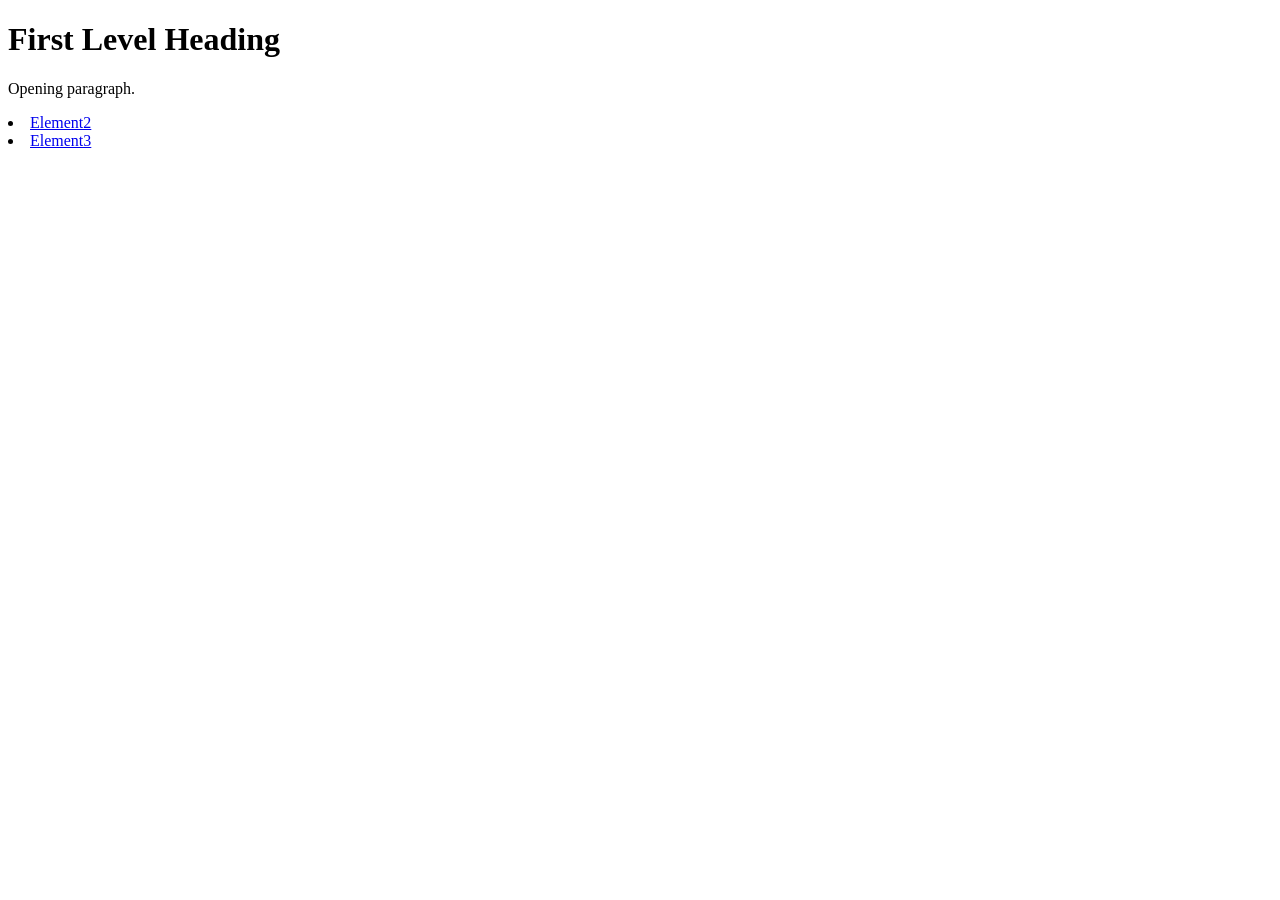
==== index.html @ 9caffaa0 "a" ====
<!DOCTYPE html>
<html>
    <head>
        <title>Page Title</title>
    </head>
    <body>
        <h1>First Level Heading</h1>
        <p>Opening paragraph.</p>
         <li class="nav-item">
          <a class="nav-link" href="./element2/index.html">Element2</a>
        </li>
        <li class="nav-item">
          <a class="nav-link" href="./element3/index.html">Element3</a>
        </li>
    </body>
</html>
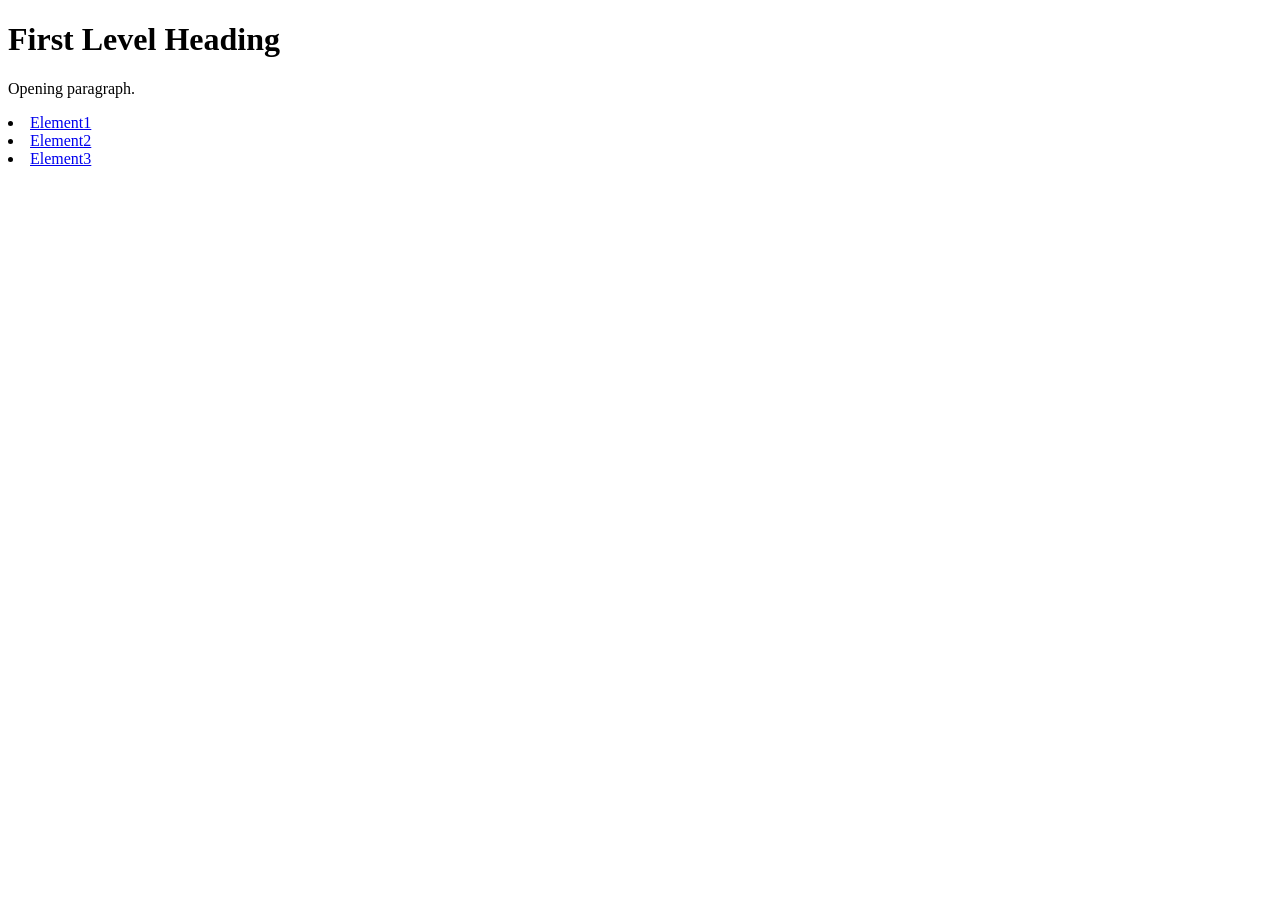
==== commit c1f3ac96: "a" ====
--- a/index.html
+++ b/index.html
@@ -7,6 +7,9 @@
         <h1>First Level Heading</h1>
         <p>Opening paragraph.</p>
          <li class="nav-item">
+          <a class="nav-link" href="./element1/index.html">Element1</a>
+        </li>
+         <li class="nav-item">
           <a class="nav-link" href="./element2/index.html">Element2</a>
         </li>
         <li class="nav-item">
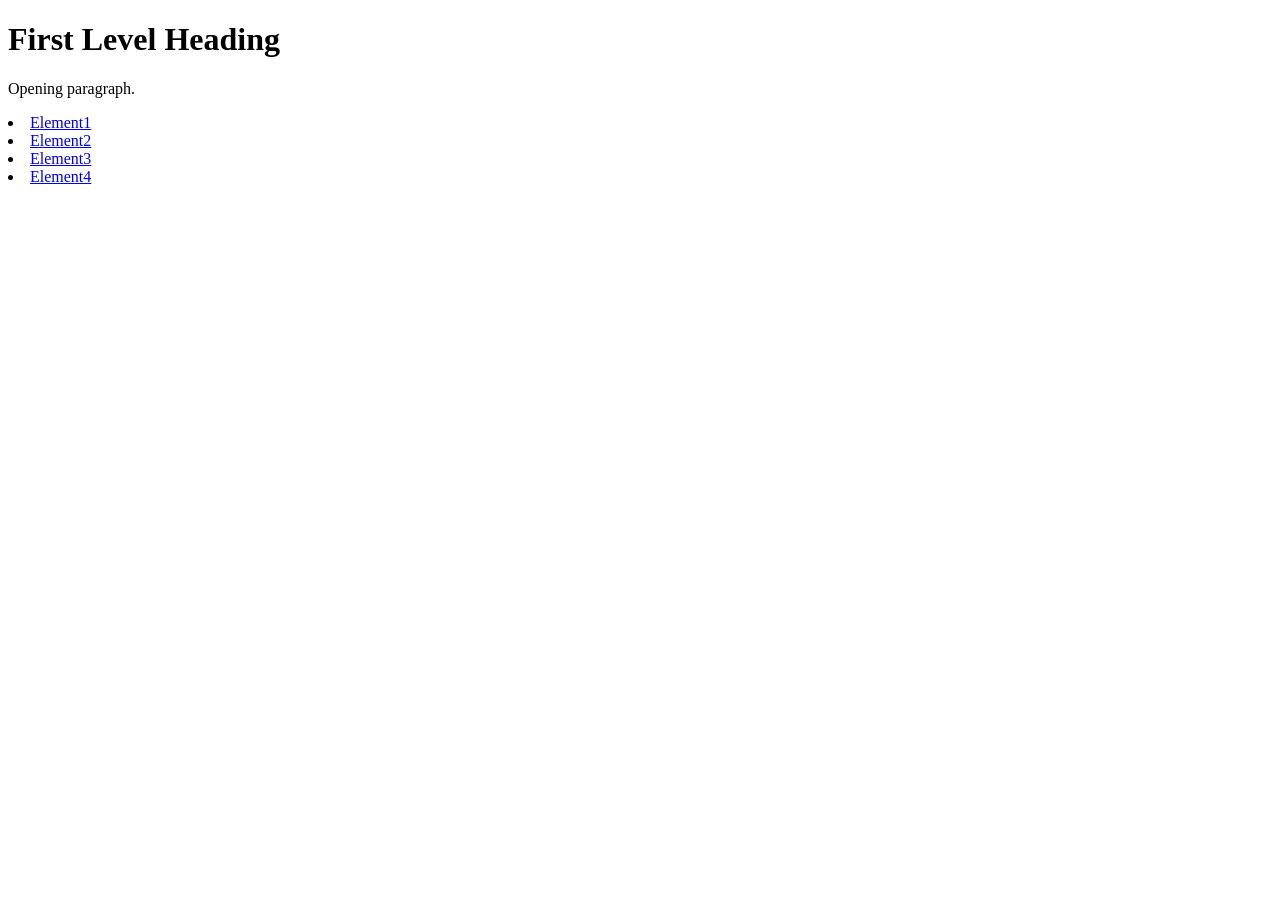
==== commit a217cc1b: "a" ====
--- a/index.html
+++ b/index.html
@@ -15,5 +15,8 @@
         <li class="nav-item">
           <a class="nav-link" href="./element3/index.html">Element3</a>
         </li>
+         <li class="nav-item">
+          <a class="nav-link" href="./element4/index.html">Element4</a>
+        </li>
     </body>
 </html>
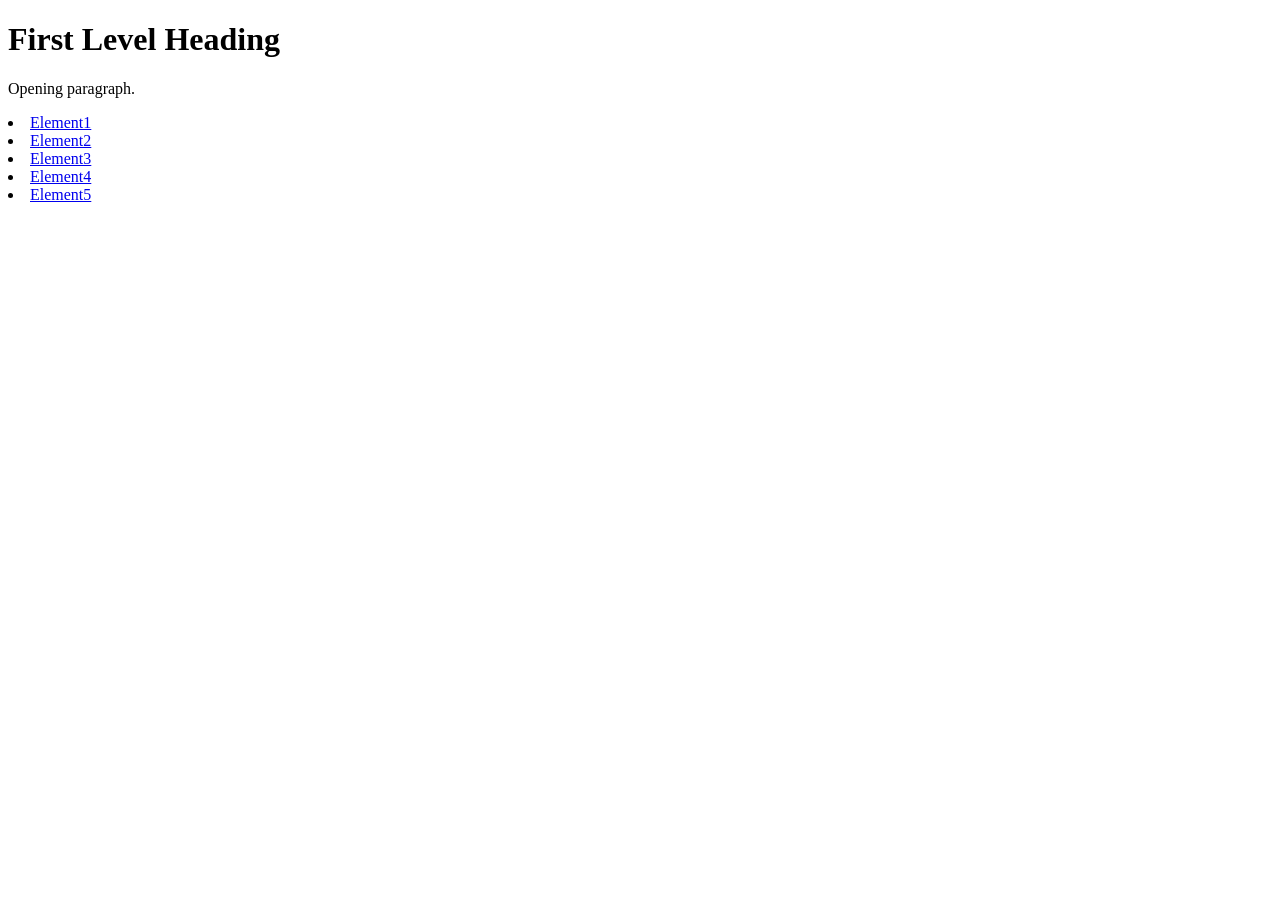
==== commit 80e8e758: "a" ====
--- a/index.html
+++ b/index.html
@@ -18,5 +18,8 @@
          <li class="nav-item">
           <a class="nav-link" href="./element4/index.html">Element4</a>
         </li>
+         <li class="nav-item">
+          <a class="nav-link" href="./element5/index.html">Element5</a>
+        </li>
     </body>
 </html>
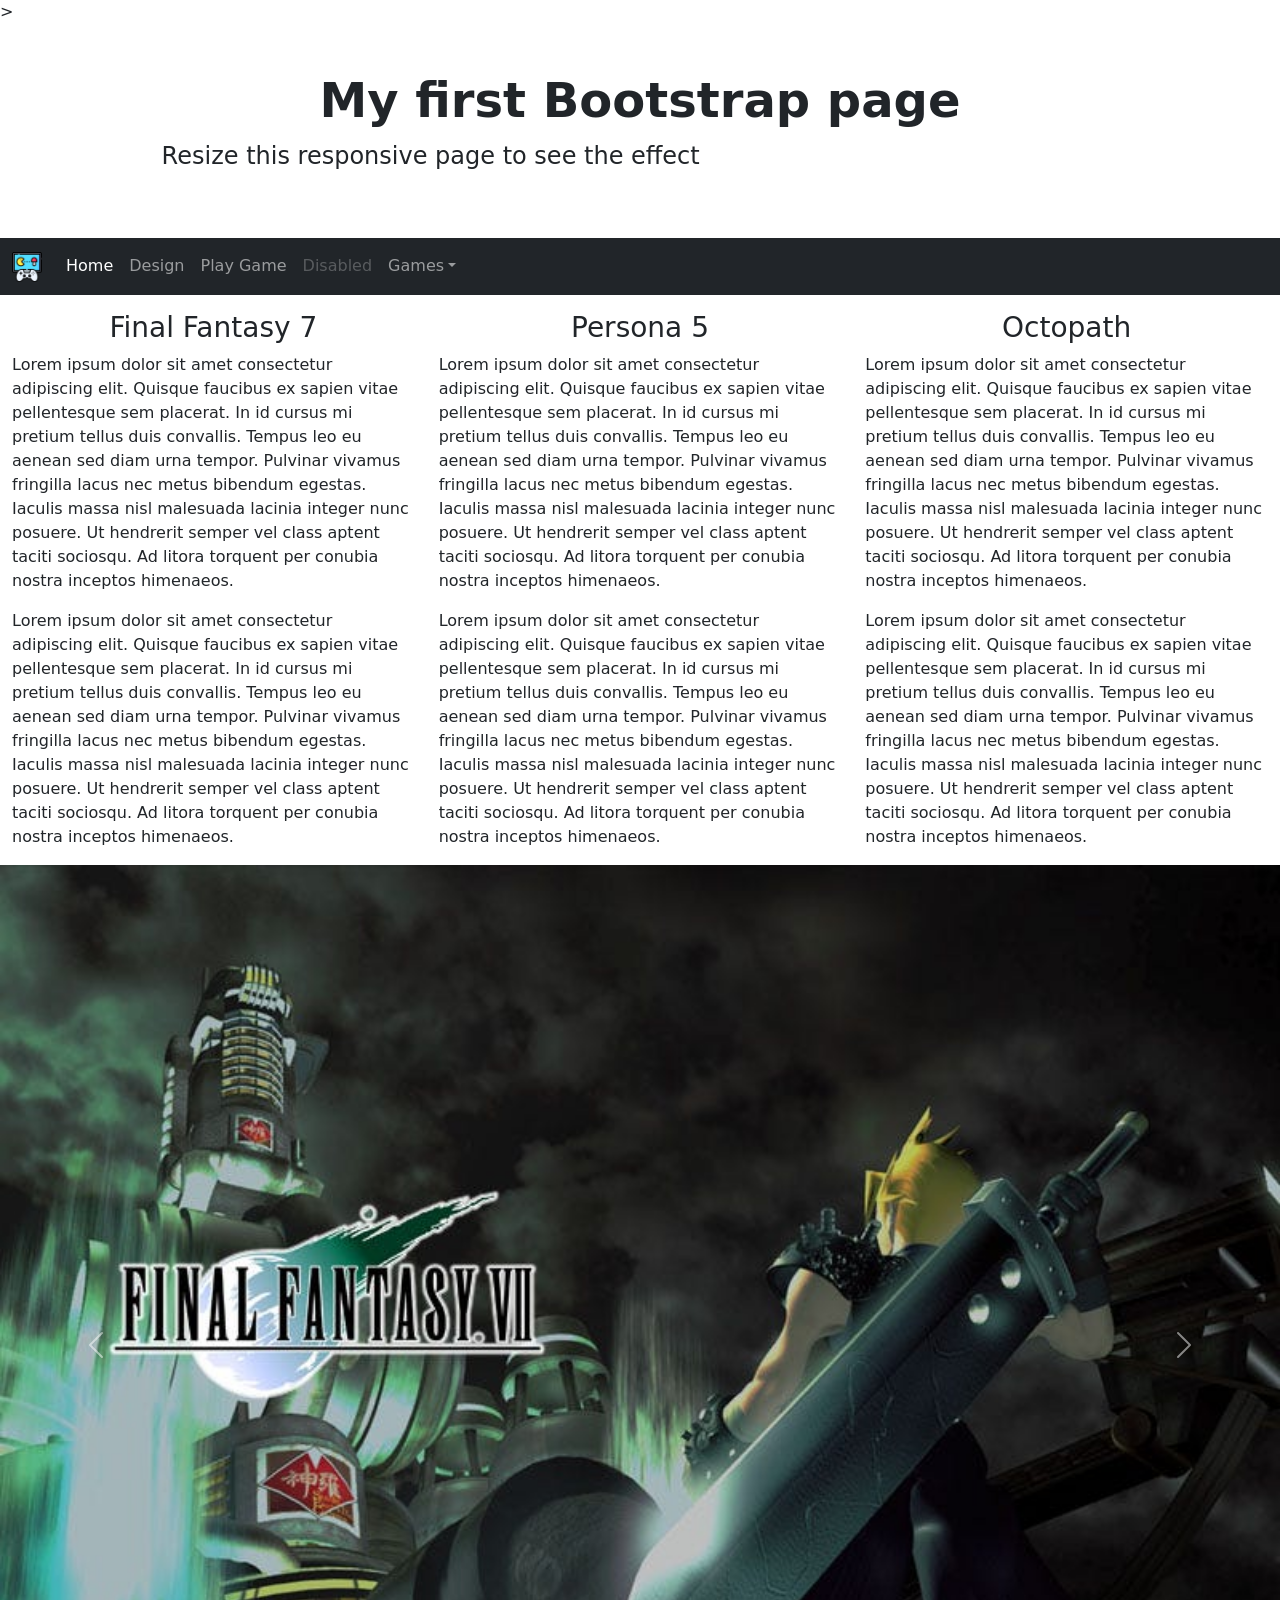
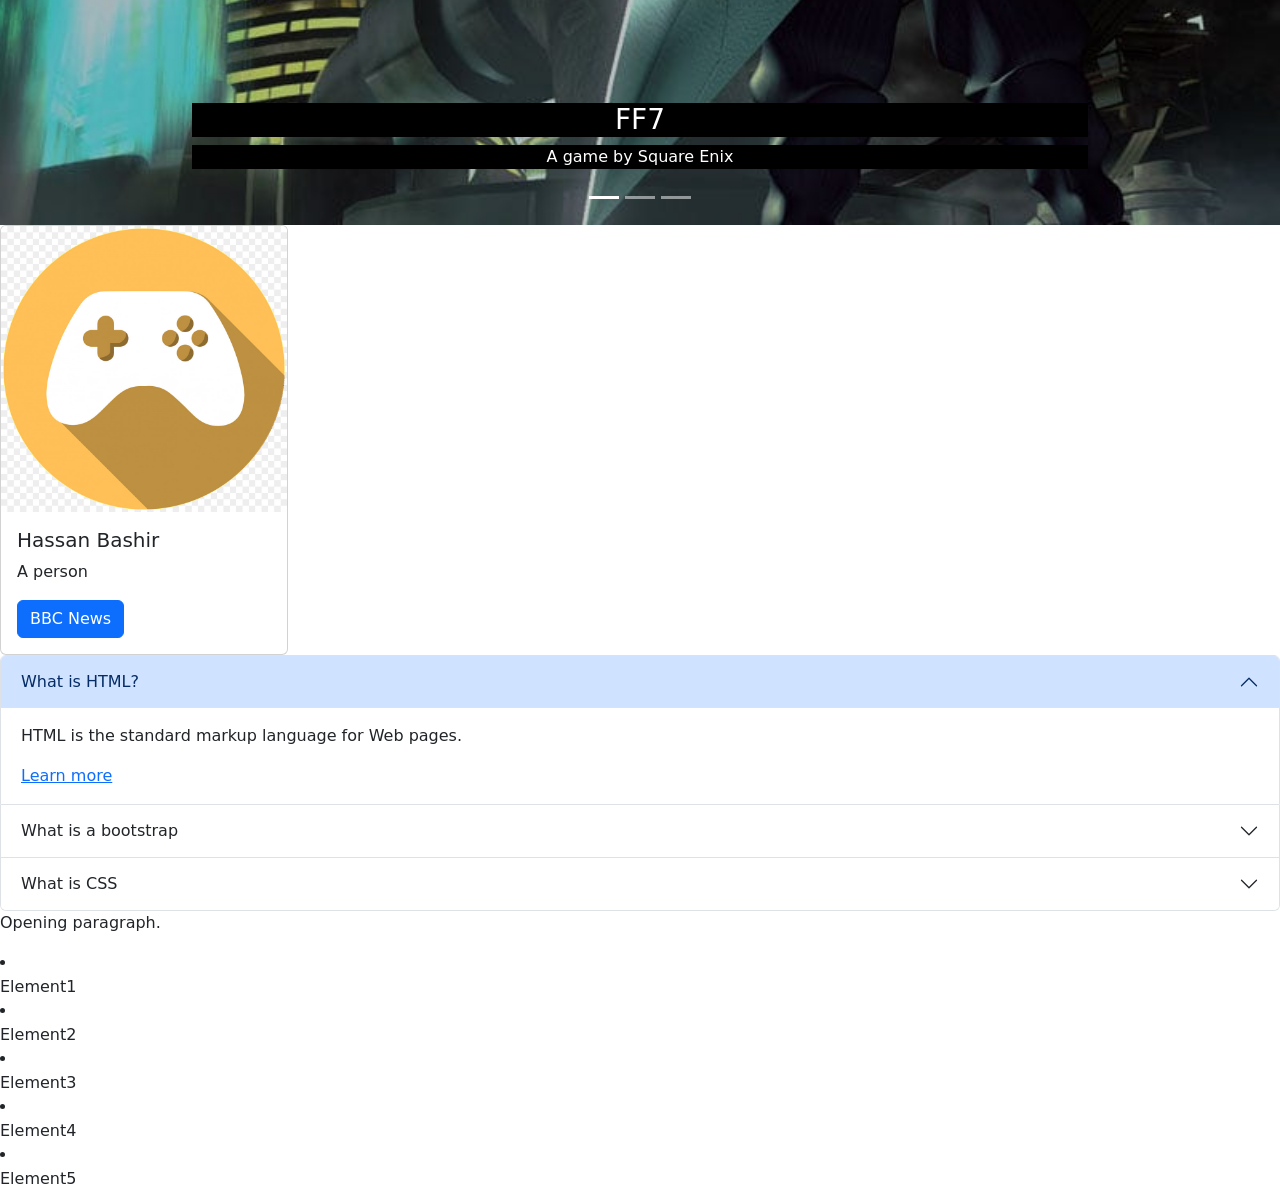
==== commit 73670f99: "a" ====
--- a/index.html
+++ b/index.html
@@ -1,11 +1,158 @@
 <!DOCTYPE html>
-<html>
-    <head>
-        <title>Page Title</title>
-    </head>
-    <body>
-        <h1>First Level Heading</h1>
-        <p>Opening paragraph.</p>
+><head>
+    <title>Bootstrap Demo </title>
+    <link href="https://cdn.jsdelivr.net/npm/bootstrap@5.3.8/dist/css/bootstrap.min.css" rel="stylesheet" integrity="sha384-sRIl4kxILFvY47J16cr9ZwB07vP4J8+LH7qKQnuqkuIAvNWLzeN8tE5YBujZqJLB" crossorigin="anonymous">
+     <script src="https://cdn.jsdelivr.net/npm/bootstrap@5.3.8/dist/js/bootstrap.bundle.min.js" integrity="sha384-FKyoEForCGlyvwx9Hj09JcYn3nv7wiPVlz7YYwJrWVcXK/BmnVDxM+D2scQbITxI" crossorigin="anonymous"></script>
+</head>
+<body>
+<div class = "container-fluid py-5 text-start text-sm-center" >
+<h1 class="fw-bold display-5" >My first Bootstrap page</h1>
+<p class="col-md-8 fs-4">Resize this responsive page to see the effect</p>
+
+</div>
+<nav class="navbar navbar-expand-xl navbar-dark bg-dark">
+  <div class="container-fluid">
+    <a class="navbar-brand" href="#"><img src="assets/icon.png" alt="logo" width = "30" height="30"></a>
+    <button class="navbar-toggler" type="button" data-bs-toggle="collapse" data-bs-target="#navbarNav" aria-controls="navbarNav" aria-expanded="false" aria-label="Toggle navigation">
+      <span class="navbar-toggler-icon"></span>
+    </button>
+    <div class="collapse navbar-collapse" id="navbarNav">
+      <ul class="navbar-nav">
+        <li class="nav-item">
+          <a class="nav-link active" aria-current="page" href="#">Home</a>
+        </li>
+        <li class="nav-item">
+          <a class="nav-link" href="#">Design</a>
+        </li>
+        <li class="nav-item">
+          <a class="nav-link" href="./elements/element3/index.html">Play Game</a>
+        </li>
+        <li class="nav-item">
+          <a class="nav-link disabled" aria-disabled="true">Disabled</a>
+        </li>
+        <li class="nav-item dropdown">
+          <a class="nav-link dropdown-toggle"href="#" id="navbarDropdownMenuLink" role="button" data-bs-toggle="dropdown"aria-expanded="false">Games</a>
+          <ul class="dropdown-menu">
+                <li><a class = "dropdown-item" href = "#">Final Fantasy 7</a></li>
+                <li><a class="dropdown-item" href="#">Persona 5</a></li>
+                <li><a class="dropdown-item" href="#">Octopath</a></li>
+          </ul>
+        </li>
+      </ul>
+    </div>
+  </div>
+</nav>
+<div class = "container-fluid mt-3">
+ <div class="row align-items-start">
+    <div class="col-sm-4">
+      <h3 style = "text-align:center;">Final Fantasy 7</h3>
+      <p>Lorem ipsum dolor sit amet consectetur adipiscing elit. Quisque faucibus ex sapien vitae pellentesque sem placerat. In id cursus mi pretium tellus duis convallis. Tempus leo eu aenean sed diam urna tempor. Pulvinar vivamus fringilla lacus nec metus bibendum egestas. Iaculis massa nisl malesuada lacinia integer nunc posuere. Ut hendrerit semper vel class aptent taciti sociosqu. Ad litora torquent per conubia nostra inceptos himenaeos.</p>
+      <p>Lorem ipsum dolor sit amet consectetur adipiscing elit. Quisque faucibus ex sapien vitae pellentesque sem placerat. In id cursus mi pretium tellus duis convallis. Tempus leo eu aenean sed diam urna tempor. Pulvinar vivamus fringilla lacus nec metus bibendum egestas. Iaculis massa nisl malesuada lacinia integer nunc posuere. Ut hendrerit semper vel class aptent taciti sociosqu. Ad litora torquent per conubia nostra inceptos himenaeos.</p>
+
+    </div>
+    <div class="col-sm-4">
+        <h3 style = "text-align:center;">Persona 5</h3>
+       <p>Lorem ipsum dolor sit amet consectetur adipiscing elit. Quisque faucibus ex sapien vitae pellentesque sem placerat. In id cursus mi pretium tellus duis convallis. Tempus leo eu aenean sed diam urna tempor. Pulvinar vivamus fringilla lacus nec metus bibendum egestas. Iaculis massa nisl malesuada lacinia integer nunc posuere. Ut hendrerit semper vel class aptent taciti sociosqu. Ad litora torquent per conubia nostra inceptos himenaeos.</p>
+      <p>Lorem ipsum dolor sit amet consectetur adipiscing elit. Quisque faucibus ex sapien vitae pellentesque sem placerat. In id cursus mi pretium tellus duis convallis. Tempus leo eu aenean sed diam urna tempor. Pulvinar vivamus fringilla lacus nec metus bibendum egestas. Iaculis massa nisl malesuada lacinia integer nunc posuere. Ut hendrerit semper vel class aptent taciti sociosqu. Ad litora torquent per conubia nostra inceptos himenaeos.</p>
+    </div>
+    <div class="col-sm-4">
+        <h3 style = "text-align:center;">Octopath</h3>
+       <p>Lorem ipsum dolor sit amet consectetur adipiscing elit. Quisque faucibus ex sapien vitae pellentesque sem placerat. In id cursus mi pretium tellus duis convallis. Tempus leo eu aenean sed diam urna tempor. Pulvinar vivamus fringilla lacus nec metus bibendum egestas. Iaculis massa nisl malesuada lacinia integer nunc posuere. Ut hendrerit semper vel class aptent taciti sociosqu. Ad litora torquent per conubia nostra inceptos himenaeos.</p>
+      <p>Lorem ipsum dolor sit amet consectetur adipiscing elit. Quisque faucibus ex sapien vitae pellentesque sem placerat. In id cursus mi pretium tellus duis convallis. Tempus leo eu aenean sed diam urna tempor. Pulvinar vivamus fringilla lacus nec metus bibendum egestas. Iaculis massa nisl malesuada lacinia integer nunc posuere. Ut hendrerit semper vel class aptent taciti sociosqu. Ad litora torquent per conubia nostra inceptos himenaeos.</p>
+    </div>
+  </div>
+</div>
+<div id="carouselExampleCaptions" class="carousel slide">
+  <div class="carousel-indicators">
+    <button type="button" data-bs-target="#carouselExampleCaptions" data-bs-slide-to="0" class="active" aria-current="true" aria-label="Slide 1"></button>
+    <button type="button" data-bs-target="#carouselExampleCaptions" data-bs-slide-to="1" aria-label="Slide 2"></button>
+    <button type="button" data-bs-target="#carouselExampleCaptions" data-bs-slide-to="2" aria-label="Slide 3"></button>
+  </div>
+  <div class="carousel-inner">
+    <div class="carousel-item active">
+      <img src="assets/FF7.jpg" class="d-block w-100" alt="Fortnite image">
+      <div class="carousel-caption d-none d-md-block">
+        <h3 style = "background-color: black;">FF7</h3>
+        <p style = "background-color: black;">A game by Square Enix</p>
+      </div>
+    </div>
+    <div class="carousel-item">
+      <img src="assets/P5.jpg" class="d-block w-100" alt="Ratchet and Clank image">
+      <div class="carousel-caption d-none d-md-block">
+        <h3 style = "background-color: black;">Peronsa 5</h3>
+        <p style = "background-color: black;">A game by Atlus</p>
+      </div>
+    </div>
+    <div class="carousel-item">
+      <img src="assets/Octopath.jpg" class="d-block w-100" alt="splatoon image">
+      <div class="carousel-caption d-none d-md-block">
+        <h3 style = "background-color: black;">Octopath</h3>
+        <p style = "background-color: black;">A game by Square Enix</p>
+      </div>
+    </div>
+  </div>
+  <button class="carousel-control-prev" type="button" data-bs-target="#carouselExampleCaptions" data-bs-slide="prev">
+    <span class="carousel-control-prev-icon" aria-hidden="true"></span>
+    <span class="visually-hidden">Previous</span>
+  </button>
+  <button class="carousel-control-next" type="button" data-bs-target="#carouselExampleCaptions" data-bs-slide="next">
+    <span class="carousel-control-next-icon" aria-hidden="true"></span>
+    <span class="visually-hidden">Next</span>
+  </button>
+</div>
+<div class="card" style="width: 18rem;">
+  <img src="assets/icon.jpg" class="card-img-top" alt="profile Pic">
+  <div class="card-body">
+    <h5 class="card-title">Hassan Bashir</h5>
+    <p class="card-text">A person</p>
+    <a href="https://www.bbc.co.uk/news" class="btn btn-primary">BBC News</a>
+  </div>
+</div>
+<div class="accordion" id="accordionExample">
+  <div class="accordion-item">
+    <h2 class="accordion-header">
+      <button class="accordion-button" type="button" data-bs-toggle="collapse" data-bs-target="#collapseOne" aria-expanded="true" aria-controls="collapseOne">
+        What is HTML?
+      </button>
+    </h2>
+    <div id="collapseOne" class="accordion-collapse collapse show" data-bs-parent="#accordionExample">
+      <div class="accordion-body">
+       <div class="card-body"></div>
+       <p>HTML is the standard markup language for Web pages.</p>
+           <a href="https://www.w3schools.com/html/" target="_blank">Learn more</a>
+      </div>
+    </div>
+  </div>
+  <div class="accordion-item">
+    <h2 class="accordion-header">
+      <button class="accordion-button collapsed" type="button" data-bs-toggle="collapse" data-bs-target="#collapseTwo" aria-expanded="false" aria-controls="collapseTwo">
+        What is a bootstrap
+      </button>
+    </h2>
+    <div id="collapseTwo" class="accordion-collapse collapse" data-bs-parent="#accordionExample">
+      <div class="accordion-body">
+        <div class="card-body"></div>
+        <p>Bootstrap is a powerful, feature-packed frontend toolkit. Build anything—from prototype to production—in minutes</p>
+         <a href="https://getbootstrap.com/docs/5.3/getting-started/introduction/" target="_blank">Learn more</a>
+      </div>
+    </div>
+  </div>
+  <div class="accordion-item">
+    <h2 class="accordion-header">
+      <button class="accordion-button collapsed" type="button" data-bs-toggle="collapse" data-bs-target="#collapseThree" aria-expanded="false" aria-controls="collapseThree">
+        What is CSS
+      </button>
+    </h2>
+    <div id="collapseThree" class="accordion-collapse collapse" data-bs-parent="#accordionExample">
+      <div class="accordion-body">
+         <div class="card-body"></div>
+         <p>Cascading Style Sheets</p>
+         <a href="https://www.w3schools.com/css/" target="_blank">Learn more</a>
+      </div>
+    </div>
+  </div>
+</div>
+ <p>Opening paragraph.</p>
          <li class="nav-item">
           <a class="nav-link" href="./element1/index.html">Element1</a>
         </li>
@@ -21,5 +168,5 @@
          <li class="nav-item">
           <a class="nav-link" href="./element5/index.html">Element5</a>
         </li>
-    </body>
-</html>
+
+</body>
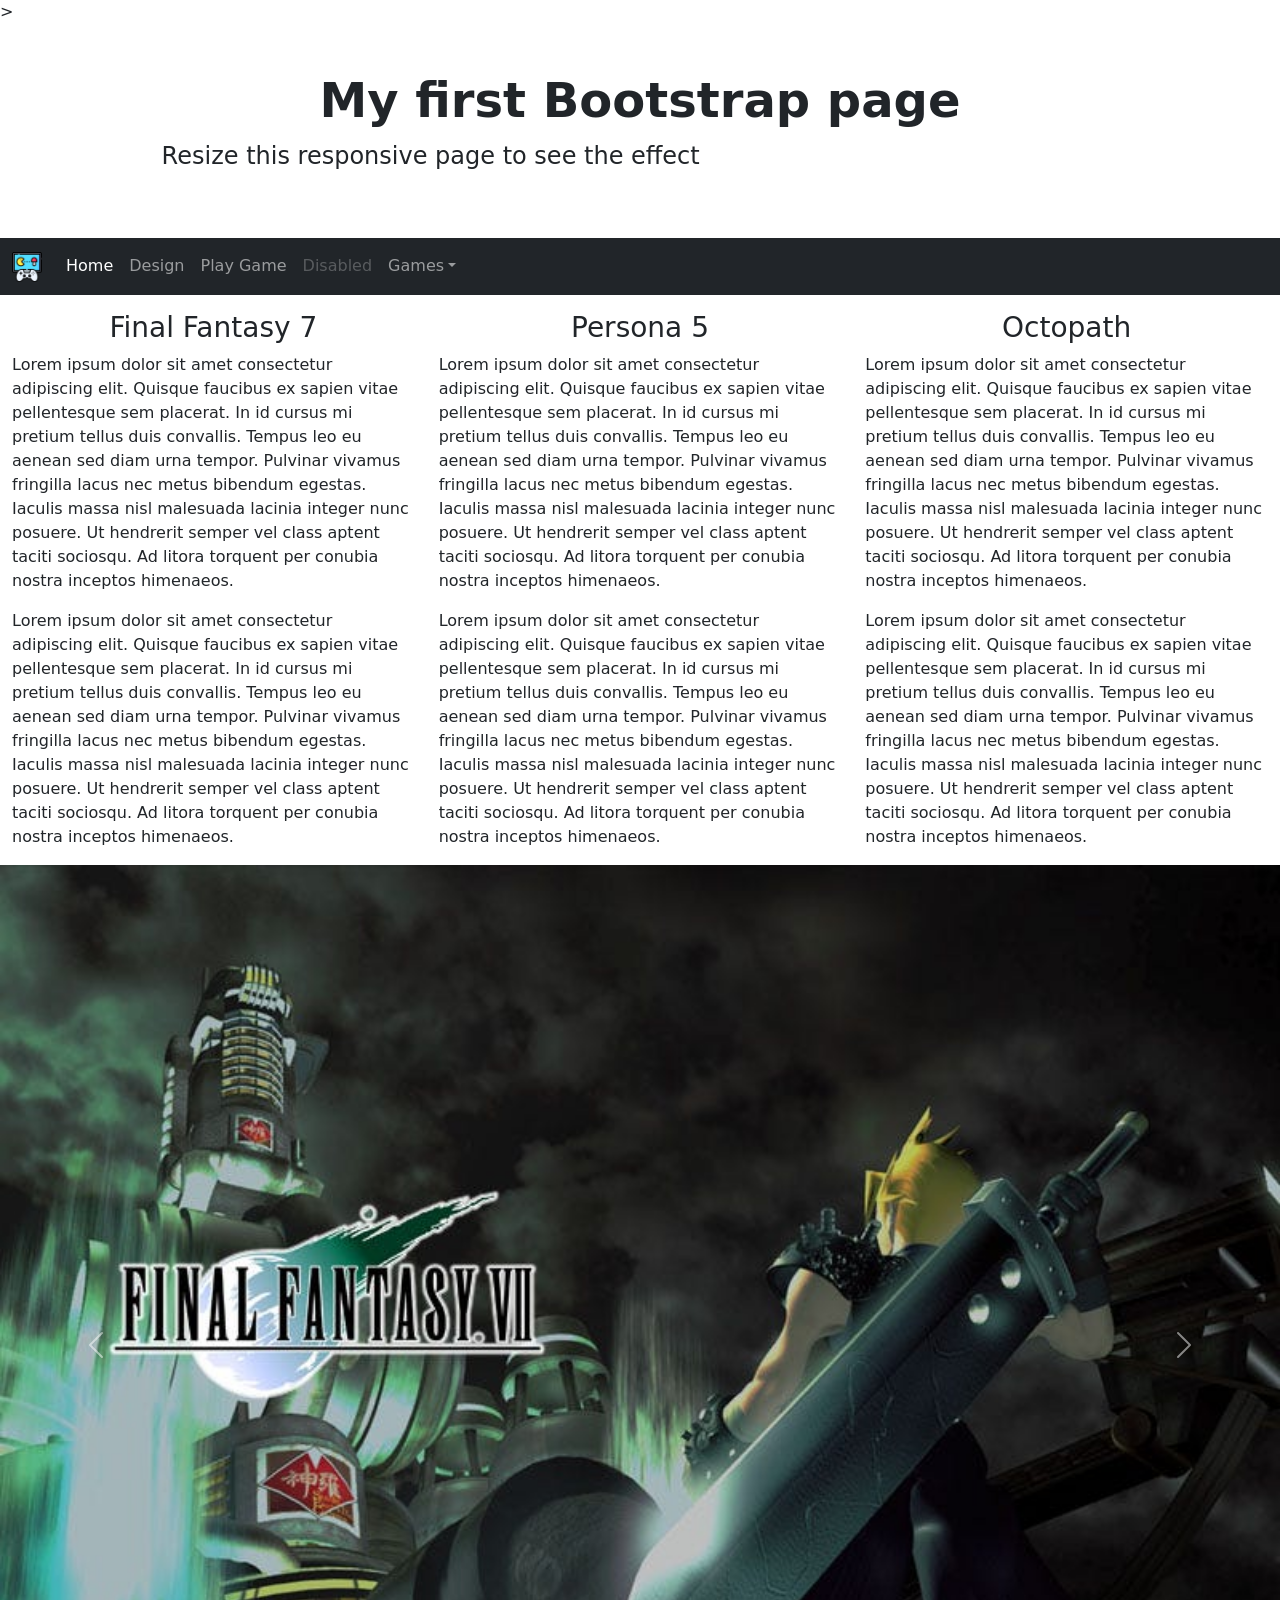
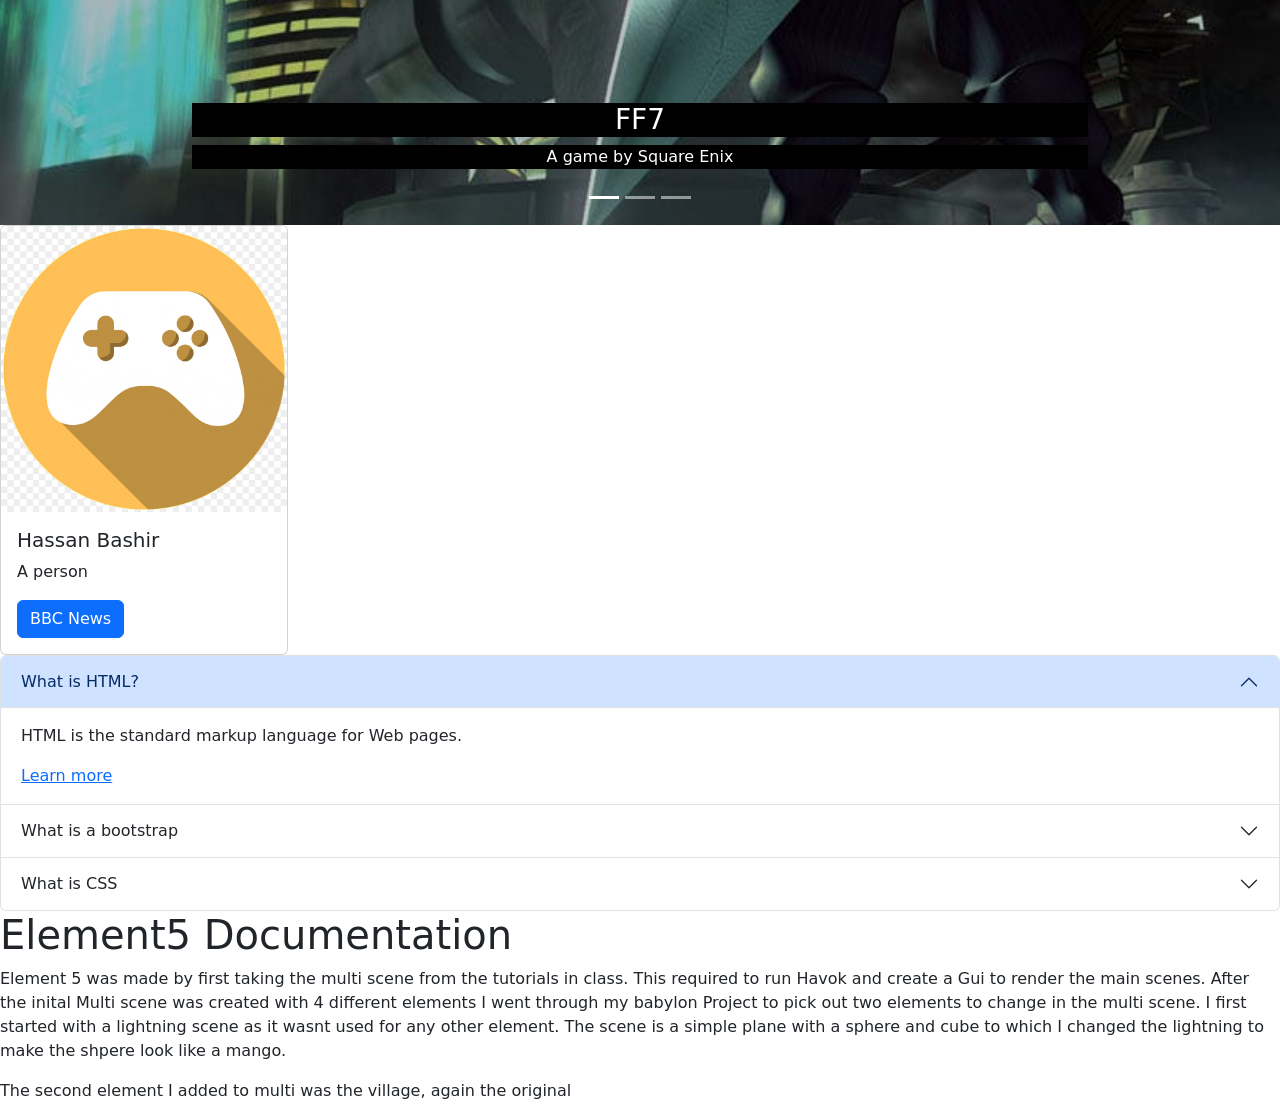
==== commit c1645266: "a" ====
--- a/index.html
+++ b/index.html
@@ -33,9 +33,11 @@
         <li class="nav-item dropdown">
           <a class="nav-link dropdown-toggle"href="#" id="navbarDropdownMenuLink" role="button" data-bs-toggle="dropdown"aria-expanded="false">Games</a>
           <ul class="dropdown-menu">
-                <li><a class = "dropdown-item" href = "#">Final Fantasy 7</a></li>
-                <li><a class="dropdown-item" href="#">Persona 5</a></li>
-                <li><a class="dropdown-item" href="#">Octopath</a></li>
+                <li><a class = "dropdown-item" href = "./element1/index.html">Element1</a></li>
+                <li><a class="dropdown-item" href="./element2/index.html">Element2</a></li>
+                <li><a class="dropdown-item" href="./element3/index.html">Element3</a></li>
+                <li><a class="dropdown-item" href="./element4/index.html">Element4</a></li>
+                <li><a class="dropdown-item" href="./element5/index.html">Element5</a></li>
           </ul>
         </li>
       </ul>
@@ -152,21 +154,13 @@
     </div>
   </div>
 </div>
- <p>Opening paragraph.</p>
-         <li class="nav-item">
-          <a class="nav-link" href="./element1/index.html">Element1</a>
-        </li>
-         <li class="nav-item">
-          <a class="nav-link" href="./element2/index.html">Element2</a>
-        </li>
-        <li class="nav-item">
-          <a class="nav-link" href="./element3/index.html">Element3</a>
-        </li>
-         <li class="nav-item">
-          <a class="nav-link" href="./element4/index.html">Element4</a>
-        </li>
-         <li class="nav-item">
-          <a class="nav-link" href="./element5/index.html">Element5</a>
-        </li>
+ 
+<h1>Element5 Documentation</h1>
+<p>Element 5 was made by first taking the multi scene from the tutorials in class. This required to run Havok and create a Gui to render the main scenes.
+   After the inital Multi scene was created with 4 different elements I went through my babylon Project to pick out two elements to change in the multi scene.
+   I first started with a lightning scene as it wasnt used for any other element. The scene is a simple plane with a sphere and cube to which I changed the lightning to make the shpere look like a mango.
+  </p>
+  <p>The second element I added to multi was the village, again the original</p>
+
 
 </body>
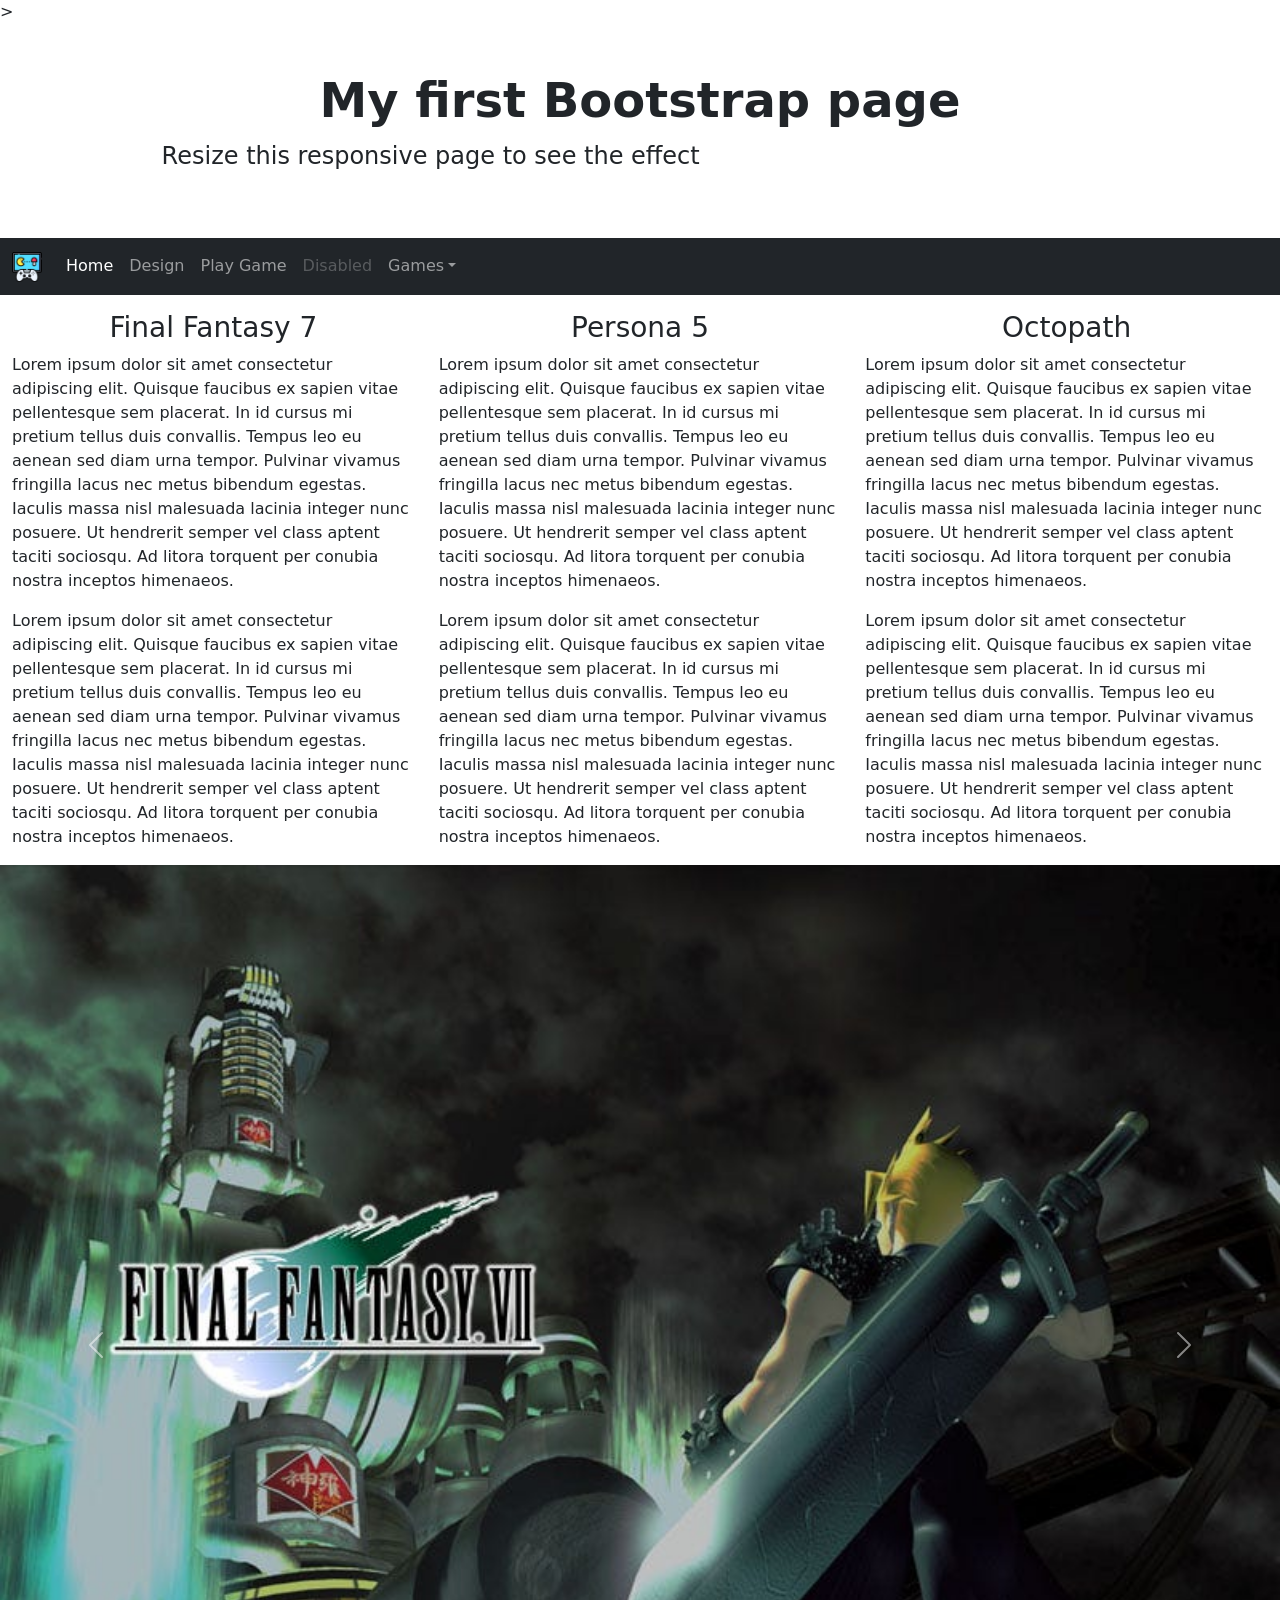
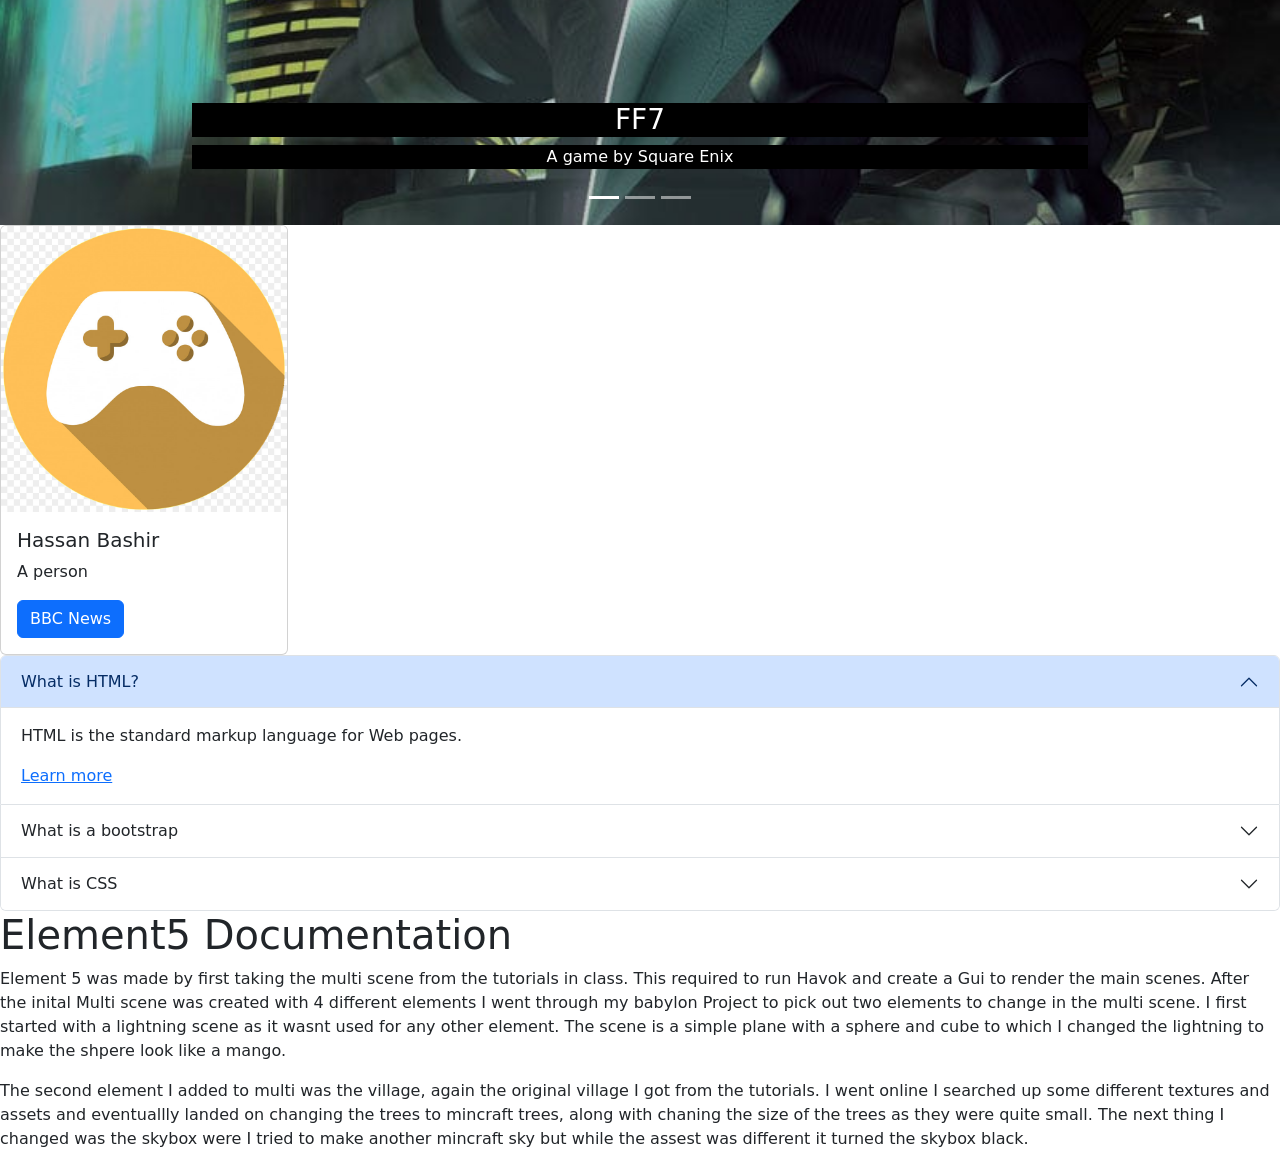
==== commit 5c014b6c: "a" ====
--- a/index.html
+++ b/index.html
@@ -160,7 +160,7 @@
    After the inital Multi scene was created with 4 different elements I went through my babylon Project to pick out two elements to change in the multi scene.
    I first started with a lightning scene as it wasnt used for any other element. The scene is a simple plane with a sphere and cube to which I changed the lightning to make the shpere look like a mango.
   </p>
-  <p>The second element I added to multi was the village, again the original</p>
+  <p>The second element I added to multi was the village, again the original village I got from the tutorials. I went online I searched up some different textures and assets and eventuallly landed on changing the trees to mincraft trees, along with chaning the size of the trees as they were quite small. The next thing I changed was the skybox were I tried to make another mincraft sky but while the assest was different it turned the skybox black.</p>
 
 
 </body>
